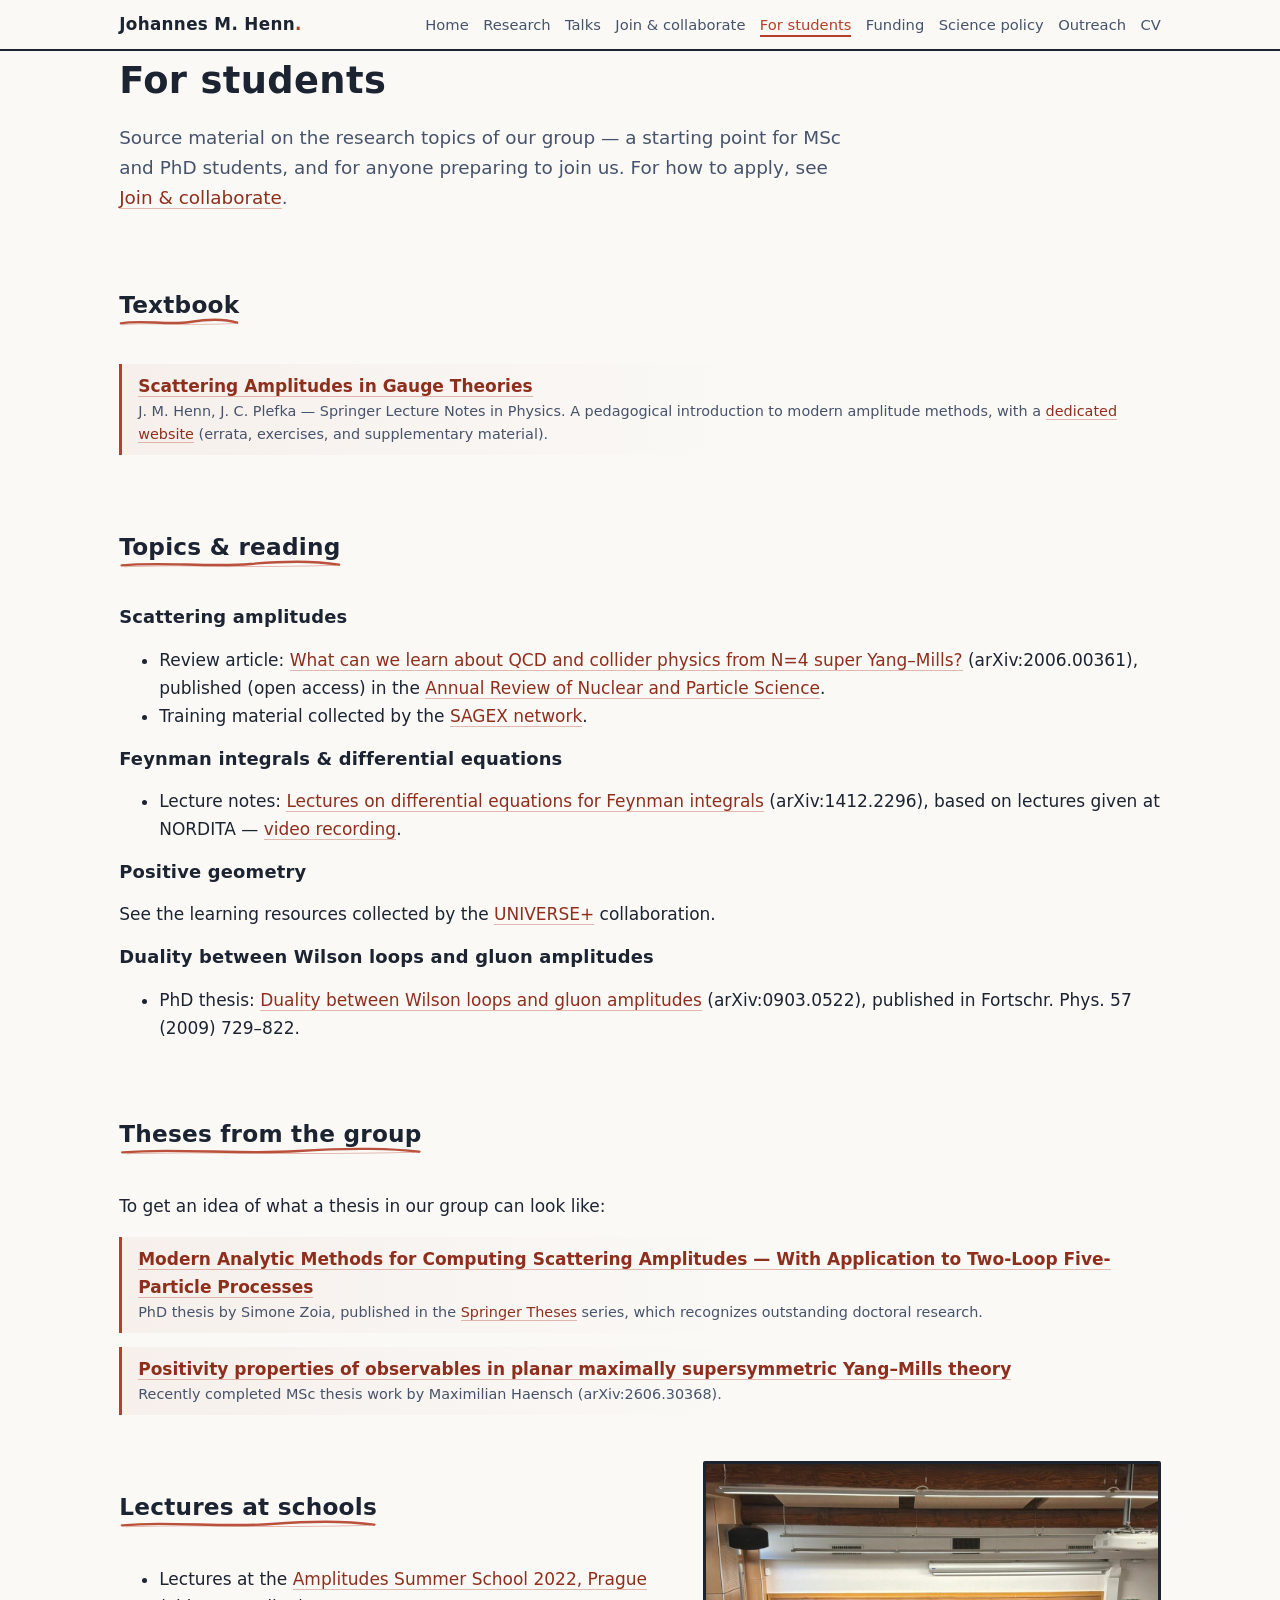
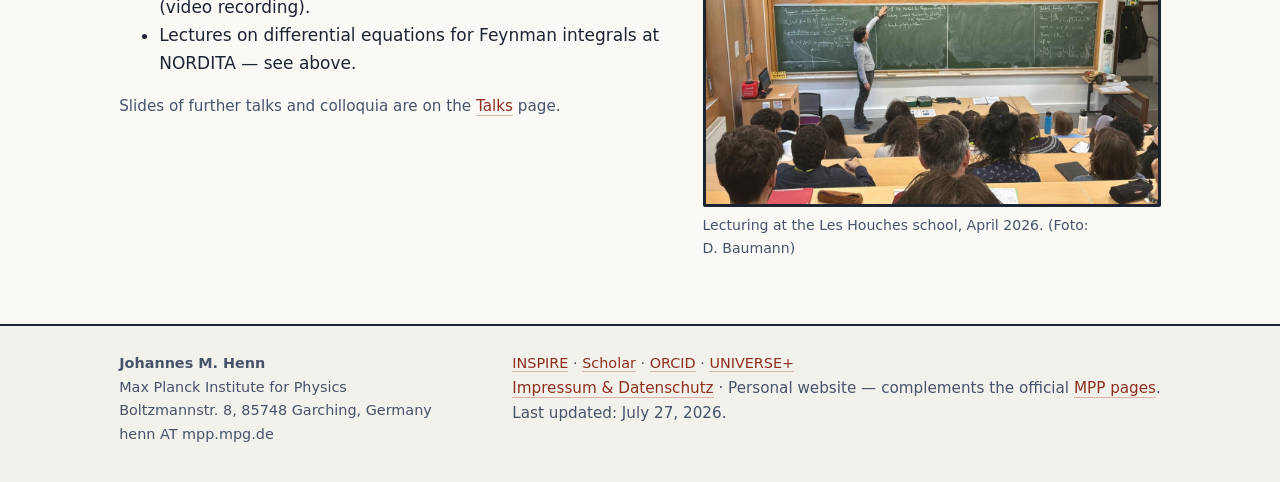
==== students.html @ 7b9025af "Add files via upload" ====
<!DOCTYPE html>
<html lang="en">
<head>
<meta charset="utf-8">
<meta name="viewport" content="width=device-width, initial-scale=1">
<title>For students — Johannes M. Henn</title>
<meta name="description" content="Lecture notes, recordings and reading material on scattering amplitudes, Feynman integrals and positive geometry, for MSc and PhD students.">
<link rel="icon" type="image/svg+xml" href="assets/img/favicon.svg">
<link rel="icon" type="image/png" href="assets/img/favicon.png">
<link rel="stylesheet" href="assets/css/style.css">
</head>
<body>

<nav class="nav">
  <div class="nav-inner">
    <a class="brand" href="index.html">Johannes M. Henn<span>.</span></a>
    <ul>
      <li><a href="index.html">Home</a></li>
      <li><a href="research.html">Research</a></li>
      <li><a href="talks.html">Talks</a></li>
      <li><a href="collaborate.html">Join &amp; collaborate</a></li>
      <li><a class="active" href="students.html">For students</a></li>
      <li><a href="funding.html">Funding</a></li>
      <li><a href="management.html">Science policy</a></li>
      <li><a href="outreach.html">Outreach</a></li>
      <li><a href="cv.html">CV</a></li>
    </ul>
  </div>
</nav>

<main class="wrap">

  <h1>For students</h1>
  <p class="lead">
    Source material on the research topics of our group — a starting point for
    MSc and PhD students, and for anyone preparing to join us.
    For how to apply, see <a href="collaborate.html#students">Join &amp; collaborate</a>.
  </p>

  <section>
    <h2>Textbook</h2>
    <ul class="talk-list">
      <li>
        <div class="title"><a href="https://link.springer.com/book/10.1007/978-3-031-46987-9">Scattering Amplitudes in Gauge Theories</a></div>
        <div class="meta">J. M. Henn, J. C. Plefka — Springer Lecture Notes in Physics.
        A pedagogical introduction to modern amplitude methods, with a
        <a href="https://scattering-amplitudes.mpp.mpg.de/scattering-amplitudes-in-qft/">dedicated website</a>
        (errata, exercises, and supplementary material).</div>
      </li>
    </ul>
  </section>

  <section>
    <h2>Topics &amp; reading</h2>
    <h3>Scattering amplitudes</h3>
    <ul>
      <li>Review article: <a href="https://arxiv.org/abs/2006.00361">What can we learn about QCD
          and collider physics from N=4 super Yang–Mills?</a> (arXiv:2006.00361), published (open access) in the
          <a href="https://www.annualreviews.org/content/journals/10.1146/annurev-nucl-102819-100428">Annual
          Review of Nuclear and Particle Science</a>.</li>
      <li>Training material collected by the <a href="https://sagex.org/index.html">SAGEX network</a>.</li>
    </ul>
    <h3>Feynman integrals &amp; differential equations</h3>
    <ul>
      <li>Lecture notes: <a href="https://arxiv.org/abs/1412.2296">Lectures on differential
          equations for Feynman integrals</a> (arXiv:1412.2296), based on lectures given at NORDITA
          — <a href="https://www.youtube.com/watch?v=j-dbpV6UWCw">video recording</a>.</li>
    </ul>
    <h3>Positive geometry</h3>
    <p>See the learning resources collected by the
      <a href="https://positive-geometry.com">UNIVERSE+</a> collaboration.</p>
    <h3>Duality between Wilson loops and gluon amplitudes</h3>
    <ul>
      <li>PhD thesis: <a href="https://arxiv.org/abs/0903.0522">Duality between Wilson loops and
          gluon amplitudes</a> (arXiv:0903.0522), published in Fortschr. Phys. 57 (2009) 729–822.</li>
    </ul>
  </section>

  <section>
    <h2>Theses from the group</h2>
    <p>To get an idea of what a thesis in our group can look like:</p>
    <ul class="talk-list">
      <li>
        <div class="title"><a href="https://inspirehep.net/literature/1961228">Modern Analytic Methods for Computing Scattering Amplitudes — With Application to Two-Loop Five-Particle Processes</a></div>
        <div class="meta">PhD thesis by Simone Zoia, published in the
        <a href="https://link.springer.com/book/10.1007/978-3-031-01945-6">Springer Theses</a> series,
        which recognizes outstanding doctoral research.</div>
      </li>
      <li>
        <div class="title"><a href="https://arxiv.org/abs/2606.30368">Positivity properties of observables in planar maximally supersymmetric Yang–Mills theory</a></div>
        <div class="meta">Recently completed MSc thesis work by Maximilian Haensch (arXiv:2606.30368).</div>
      </li>
    </ul>
  </section>

  <section style="overflow:auto">
    <figure class="float-right">
      <img src="assets/img/les-houches.jpg" alt="Johannes Henn lecturing at the Les Houches school, April 2026">
      <figcaption>Lecturing at the Les Houches school, April 2026. (Foto: D.&nbsp;Baumann)</figcaption>
    </figure>
    <h2>Lectures at schools</h2>
    <ul>
      <li>Lectures at the <a href="https://www.youtube.com/watch?v=Jplxhpt3Rcc">Amplitudes Summer
          School 2022, Prague</a> (video recording).</li>
      <li>Lectures on differential equations for Feynman integrals at NORDITA —
          see above.</li>
    </ul>
    <p class="muted">Slides of further talks and colloquia are on the <a href="talks.html">Talks</a> page.</p>
  </section>

</main>

<footer>
  <div class="wrap">
    <div>
      <strong>Johannes M. Henn</strong><br>
      Max Planck Institute for Physics<br>
      Boltzmannstr. 8, 85748 Garching, Germany<br>
      henn&nbsp;AT&nbsp;mpp.mpg.de
    </div>
    <div>
      <a href="https://inspirehep.net/authors/1040053">INSPIRE</a> ·
      <a href="https://scholar.google.com/citations?hl=en&amp;user=UkL5Gi8AAAAJ">Scholar</a> ·
      <a href="https://orcid.org/0000-0003-1183-4652">ORCID</a> ·
      <a href="https://positive-geometry.com">UNIVERSE+</a><br>
      <span class="muted"><a href="imprint.html">Impressum &amp; Datenschutz</a> · Personal website — complements the official <a href="https://www.mpp.mpg.de/en/">MPP pages</a>.<br>Last updated: July 27, 2026.</span>
    </div>
  </div>
</footer>

</body>
</html>
---- assets/css/style.css ----
/* ==========================================================
   Johannes M. Henn — personal website
   Clean lines, geometric accents. Edit colors below.
   ========================================================== */
:root {
  --paper: #faf9f6;
  --ink: #1c2431;
  --ink-soft: #46536a;
  --accent: #b3402a;      /* vermilion ink */
  --accent-dark: #8e2f1d;
  --teal: #2a6f77;
  --line: #ddd8cf;
  --card: #ffffff;
  --maxw: 1080px;
}

* { box-sizing: border-box; }
html { scroll-behavior: smooth; }
body {
  margin: 0;
  font-family: "Avenir Next", "Segoe UI", "Helvetica Neue", system-ui, sans-serif;
  font-size: 17px;
  line-height: 1.65;
  color: var(--ink);
  background: var(--paper);
}
a { color: var(--accent-dark); text-decoration: none; border-bottom: 1px solid rgba(179,64,42,.35); }
a:hover { color: var(--accent); border-bottom-color: var(--accent); }

/* ---------- navigation ---------- */
.nav {
  position: sticky; top: 0; z-index: 50;
  background: rgba(250,249,246,.95);
  backdrop-filter: blur(6px);
  border-bottom: 2px solid var(--ink);
}
.nav-inner {
  max-width: var(--maxw); margin: 0 auto; padding: .65rem 1.2rem;
  display: flex; align-items: center; gap: 1rem; flex-wrap: wrap;
}
.nav .brand {
  font-weight: 700; font-size: 1.05rem; letter-spacing: .02em;
  border: none; color: var(--ink); margin-right: auto; white-space: nowrap;
}
.nav .brand span { color: var(--accent); }
.nav ul { list-style: none; display: flex; gap: .9rem; margin: 0; padding: 0; flex-wrap: wrap; }
.nav ul a {
  border: none; color: var(--ink-soft); font-size: .92rem; font-weight: 500;
  padding-bottom: 2px;
}
.nav ul a:hover, .nav ul a.active { color: var(--accent); box-shadow: 0 2px 0 var(--accent); }

/* ---------- layout ---------- */
.wrap { max-width: var(--maxw); margin: 0 auto; padding: 0 1.2rem; }
main { padding-bottom: 3rem; }
section { margin: 2.6rem 0; }

h1, h2, h3 { line-height: 1.25; letter-spacing: .01em; }
h1 { font-size: 2.3rem; margin: .2em 0 .3em; font-weight: 700; }
h2 {
  font-size: 1.45rem; margin-top: 2.2rem; font-weight: 700;
  display: inline-block; padding-bottom: 8px;
  background: url("../img/underline.svg") no-repeat left bottom / 100% 10px;
}
h3 { font-size: 1.12rem; margin-bottom: .3rem; }
.lead { font-size: 1.15rem; color: var(--ink-soft); max-width: 46rem; }
.muted { color: var(--ink-soft); font-size: .95rem; }

/* ---------- hero ---------- */
.hero {
  display: grid; grid-template-columns: 1.15fr .85fr; gap: 2.5rem;
  align-items: center; padding: 3rem 0 1.5rem; position: relative;
}
.hero .kicker {
  text-transform: uppercase; letter-spacing: .18em; font-size: .8rem;
  color: var(--accent); font-weight: 600;
}
.hero-photo { position: relative; justify-self: center; }
.hero-photo img {
  width: 100%; max-width: 360px; display: block;
  border: 3px solid var(--ink); border-radius: 2px;
}
.hero-deco {
  position: absolute; right: -60px; top: -40px; width: 260px; opacity: .12;
  pointer-events: none; z-index: -1;
}

/* ---------- cards ---------- */
.cards { display: grid; grid-template-columns: repeat(auto-fill, minmax(240px, 1fr)); gap: 1rem; margin-top: 1.2rem; }
.card {
  background: var(--card); border: 2px solid var(--ink); border-radius: 3px;
  padding: 1rem 1.1rem; position: relative;
  box-shadow: 4px 4px 0 rgba(28,36,49,.12);
}
.card h3 { margin-top: 0; }
.card h3 a { border: none; color: var(--ink); }
.card h3 a:hover { color: var(--accent); }
.card p { margin: .3rem 0 0; font-size: .95rem; color: var(--ink-soft); }
.card .tag {
  display: inline-block; font-size: .72rem; text-transform: uppercase; letter-spacing: .12em;
  color: var(--accent); font-weight: 700; margin-bottom: .35rem;
}

/* ---------- figures ---------- */
figure { margin: 1.5rem 0; }
figure img { width: 100%; display: block; border: 3px solid var(--ink); border-radius: 2px; }
figcaption { font-size: .88rem; color: var(--ink-soft); margin-top: .45rem; }
.fig-row { display: grid; grid-template-columns: 1fr 1fr; gap: 1.2rem; }
.float-right { float: right; width: 44%; margin: .3rem 0 1rem 1.6rem; }

/* ---------- lists / talks ---------- */
.talk-list { list-style: none; padding: 0; }
.talk-list li {
  border-left: 3px solid var(--accent); padding: .5rem 0 .5rem 1rem; margin: .9rem 0;
  background: linear-gradient(90deg, rgba(179,64,42,.05), transparent 60%);
}
.talk-list .title { font-weight: 600; }
.talk-list .meta { font-size: .9rem; color: var(--ink-soft); }

.link-row { display: flex; flex-wrap: wrap; gap: .6rem; margin-top: 1rem; padding: 0; list-style: none; }
.link-row a {
  border: 2px solid var(--ink); border-radius: 999px; padding: .25rem .9rem;
  font-size: .88rem; font-weight: 600; color: var(--ink); background: var(--card);
}
.link-row a:hover { border-color: var(--accent); color: var(--accent); }

/* ---------- video cards ---------- */
.video-cards { display: grid; grid-template-columns: 1fr 1fr; gap: 1.2rem; margin: 1.2rem 0; }
.video-card {
  display: flex; flex-direction: column; justify-content: flex-end; gap: .4rem;
  position: relative; min-height: 190px; padding: 1.1rem 1.2rem;
  border: 3px solid var(--ink); border-radius: 3px;
  background: #161e2c url("../img/polytope.svg") no-repeat right -70px top -70px / 280px;
  color: #fff; text-decoration: none;
  box-shadow: 4px 4px 0 rgba(28,36,49,.12);
}
.video-card:hover { border-color: var(--accent); color: #fff; }
.video-card .play {
  position: absolute; top: 1rem; left: 1.1rem;
  width: 52px; height: 52px; border-radius: 50%;
  background: var(--accent); display: flex; align-items: center; justify-content: center;
}
.video-card .play::after {
  content: ""; margin-left: 4px;
  border-left: 16px solid #fff; border-top: 10px solid transparent; border-bottom: 10px solid transparent;
}
.video-card .vtitle { font-weight: 700; line-height: 1.35; }
.video-card .vmeta { font-size: .85rem; color: #c6cddb; }
@media (max-width: 820px) { .video-cards { grid-template-columns: 1fr; } }

/* ---------- callouts ---------- */
.note {
  border: 2px solid var(--teal); border-radius: 3px; background: #eef5f5;
  padding: .9rem 1.1rem; margin: 1.2rem 0; font-size: .97rem;
}
.todo {
  border: 2px dashed #c9a227; border-radius: 3px; background: #fdf7e3;
  padding: .6rem 1rem; margin: 1rem 0; font-size: .9rem; color: #6b5a14;
}
.todo::before { content: "To add: "; font-weight: 700; }

dl.cv { margin: 0; }
dl.cv dt { float: left; width: 8.5rem; font-weight: 600; color: var(--accent-dark); clear: left; }
dl.cv dd { margin: 0 0 .55rem 9.5rem; }

/* ---------- footer ---------- */
footer {
  border-top: 2px solid var(--ink); margin-top: 3rem; padding: 1.6rem 0 2.2rem;
  font-size: .9rem; color: var(--ink-soft); background: #f3f1ec;
}
footer .wrap { display: flex; flex-wrap: wrap; gap: 1.5rem; justify-content: space-between; }

/* ---------- responsive ---------- */
@media (max-width: 820px) {
  .hero { grid-template-columns: 1fr; padding-top: 2rem; }
  .hero-photo { order: -1; }
  .fig-row { grid-template-columns: 1fr; }
  .float-right { float: none; width: 100%; margin: 1rem 0; }
  dl.cv dt { float: none; width: auto; }
  dl.cv dd { margin-left: 0; margin-bottom: .8rem; }
}
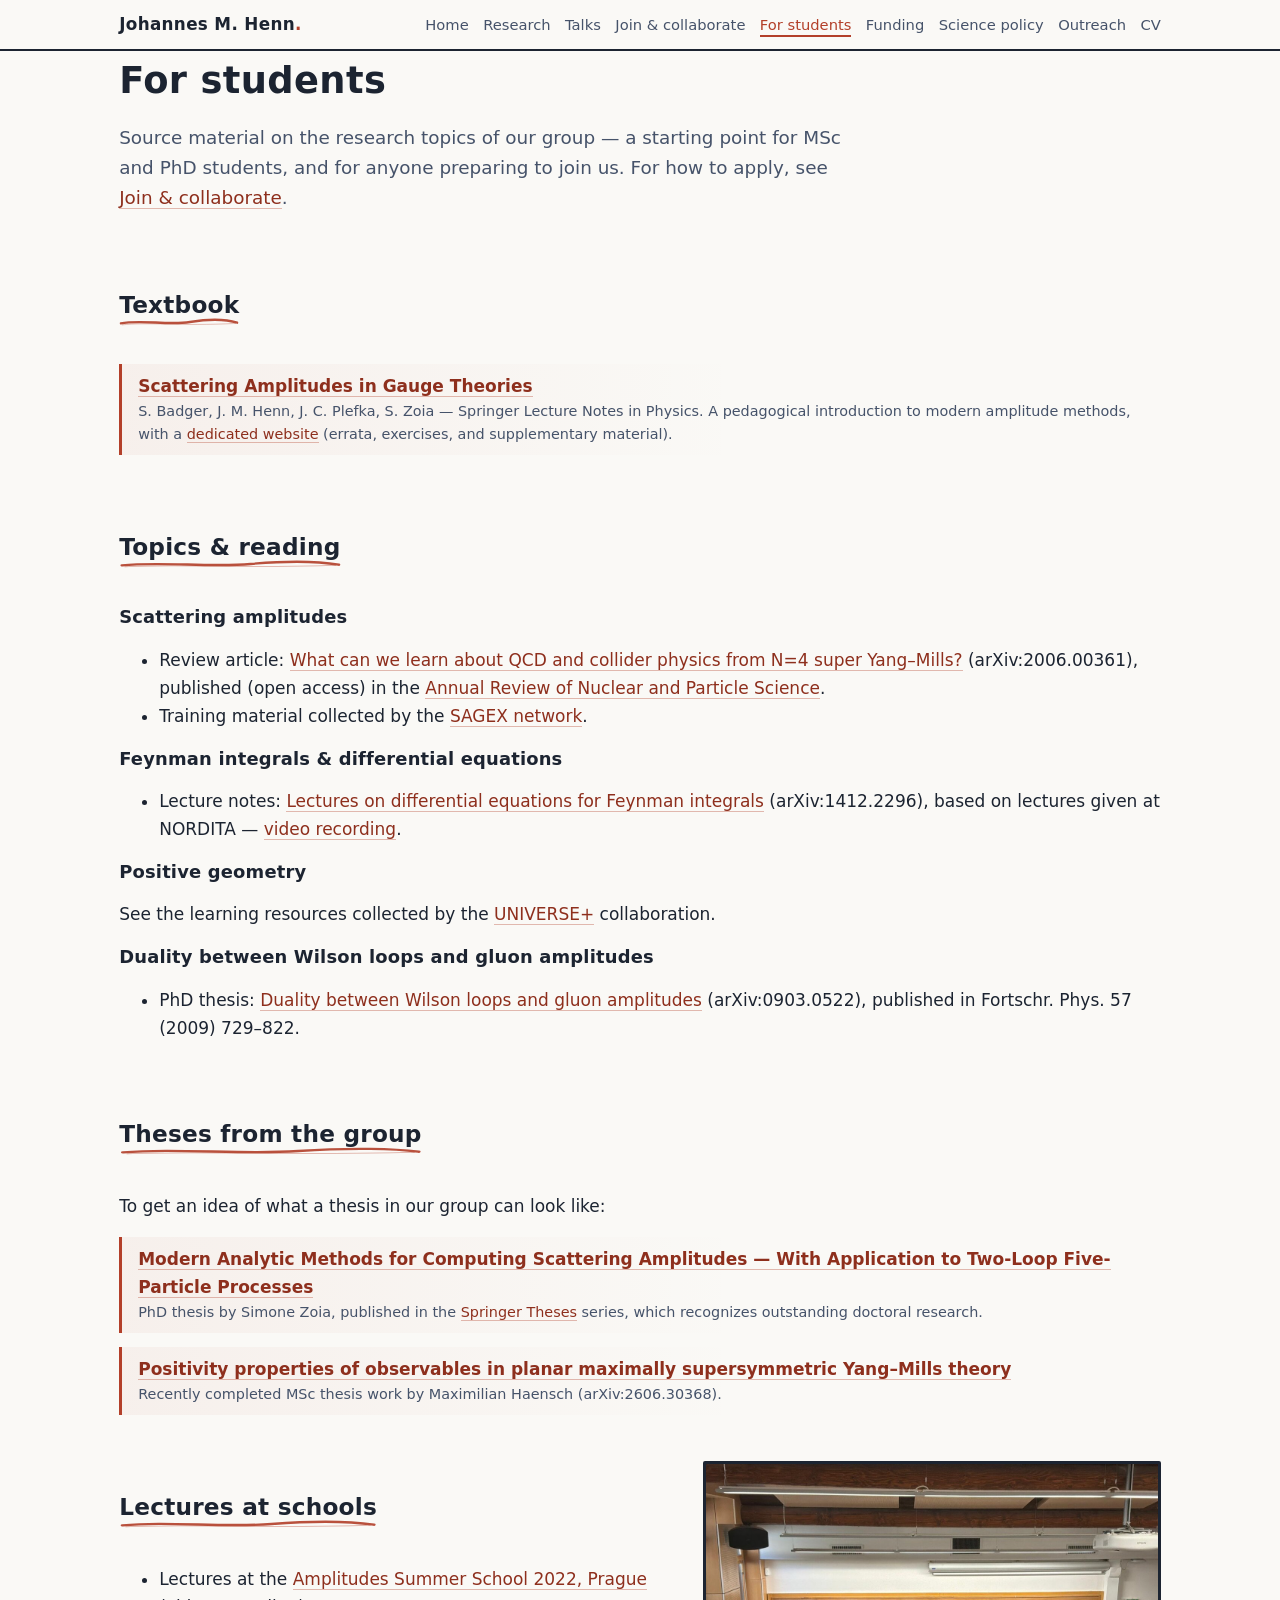
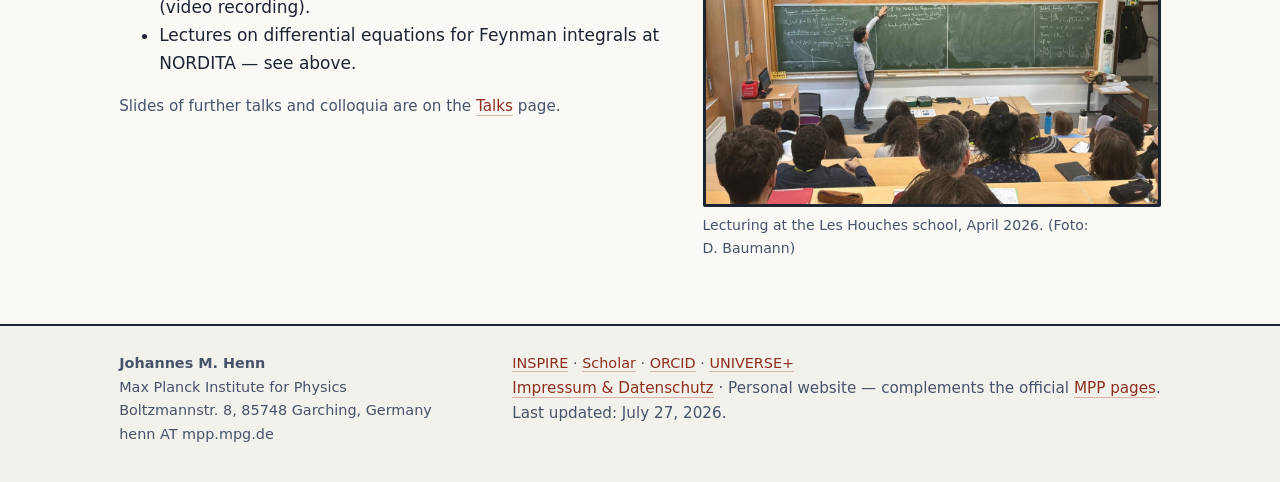
==== commit 650d5fd3: "Update students.html" ====
--- a/students.html
+++ b/students.html
@@ -42,7 +42,7 @@
     <ul class="talk-list">
       <li>
         <div class="title"><a href="https://link.springer.com/book/10.1007/978-3-031-46987-9">Scattering Amplitudes in Gauge Theories</a></div>
-        <div class="meta">J. M. Henn, J. C. Plefka — Springer Lecture Notes in Physics.
+        <div class="meta">S. Badger, J. M. Henn, J. C. Plefka, S. Zoia — Springer Lecture Notes in Physics.
         A pedagogical introduction to modern amplitude methods, with a
         <a href="https://scattering-amplitudes.mpp.mpg.de/scattering-amplitudes-in-qft/">dedicated website</a>
         (errata, exercises, and supplementary material).</div>
